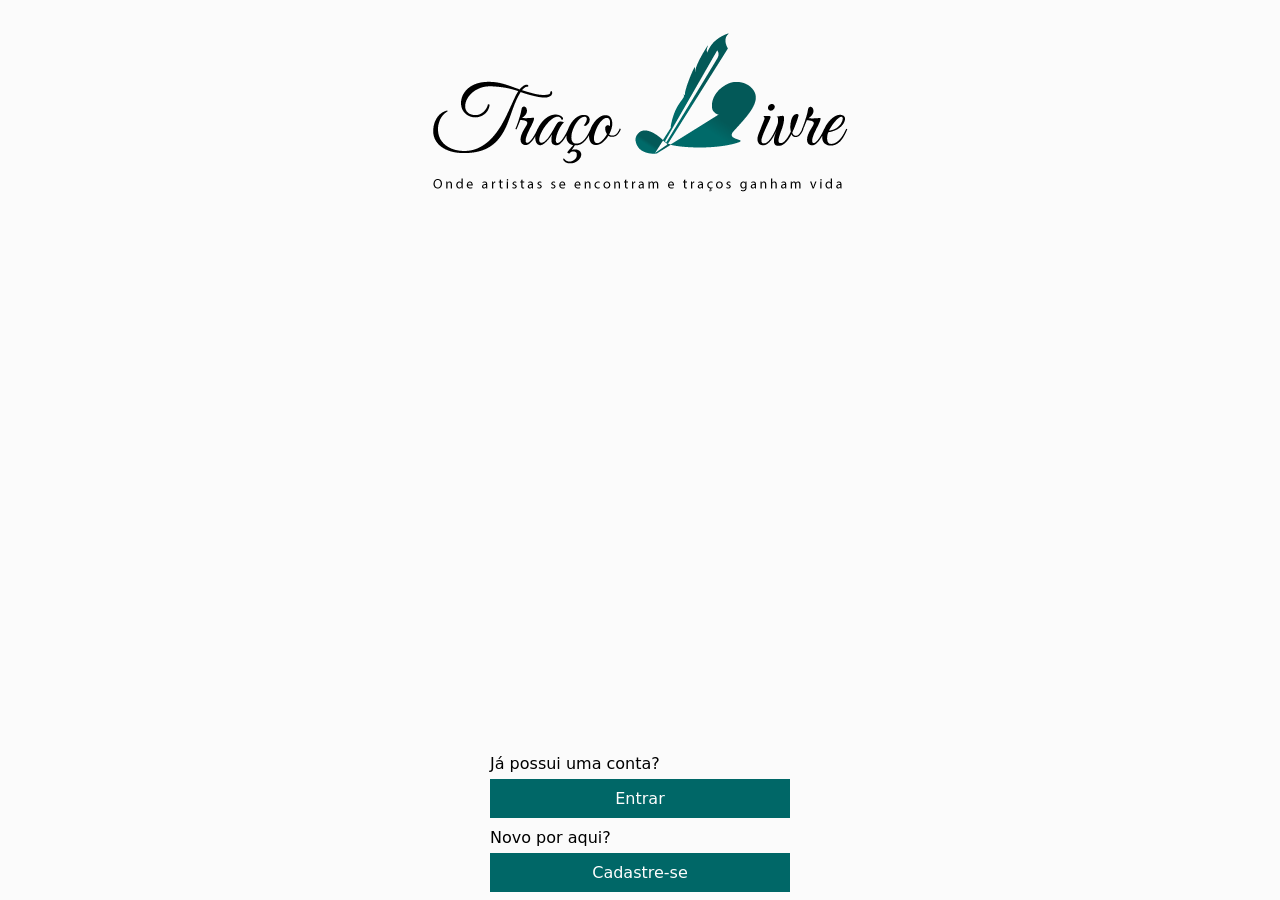
==== index.html @ 2e5fe10b "Desenvolvimento da tela de entrada" ====
<!DOCTYPE html>
<html lang="pt-br">
<head>
    <meta charset="UTF-8">
    <meta name="viewport" content="width=device-width, initial-scale=1.0">
    <link rel="stylesheet" href="assets/css/main.css">
    <title>Traço Livre</title>
</head>
<body>
    <main role="main">
        <img src="assets/imgs/lg-principal.png" alt="Logo do Traço Livre: Onde artístas se encontram e traços ganham vida">

        <ul role="navigation">
            <li>Já possui uma conta?<a role="button" href="login.html">Entrar</a></li>
            <li>Novo por aqui?<a role="button" href="cadastre-se.html">Cadastre-se</a></li>
        </ul>
    </main>
</body>
</html>
---- assets/css/main.css ----
:root{
    --background: #fbfbfb;
    --indigo: #006767;
    --indigo-escuro: #004545;
    --indigo-claro: #CCE8E7;
    --branco-01: #fdfdfd;
    --branco-02: #f5f5f5;
    --branco-03: #ebebeb;
}

*{padding: 0px; margin: 0px; box-sizing: border-box;}

body{
    font-family: system-ui, -apple-system, BlinkMacSystemFont, 'Segoe UI', Roboto, Oxygen, Ubuntu, Cantarell, 'Open Sans', 'Helvetica Neue', sans-serif;
    font-size: 1rem;
    background-color: var(--background);
    width: 100vw;
    height: 100vh;
}

main{
    display: flex;
    flex-direction: column;
    justify-content: center;
    align-items: center;
    height: 100%;
    width: 100%;
}

ul{
    display: flex;
    flex-direction: column;
    gap:10px;
    width: 100%;
    margin-top: 60vh;
    list-style: none;
}

li{
    display: flex;
    flex-direction: column;
    gap: 6px;
    width: 50vw;
    max-width: 300px;
    margin: 0 auto;
}

li a{
    display:block;
    padding: 10px 30px;
    text-align: center;
    text-decoration: none;
    color: var(--branco-01);
    background-color: var(--indigo);
}
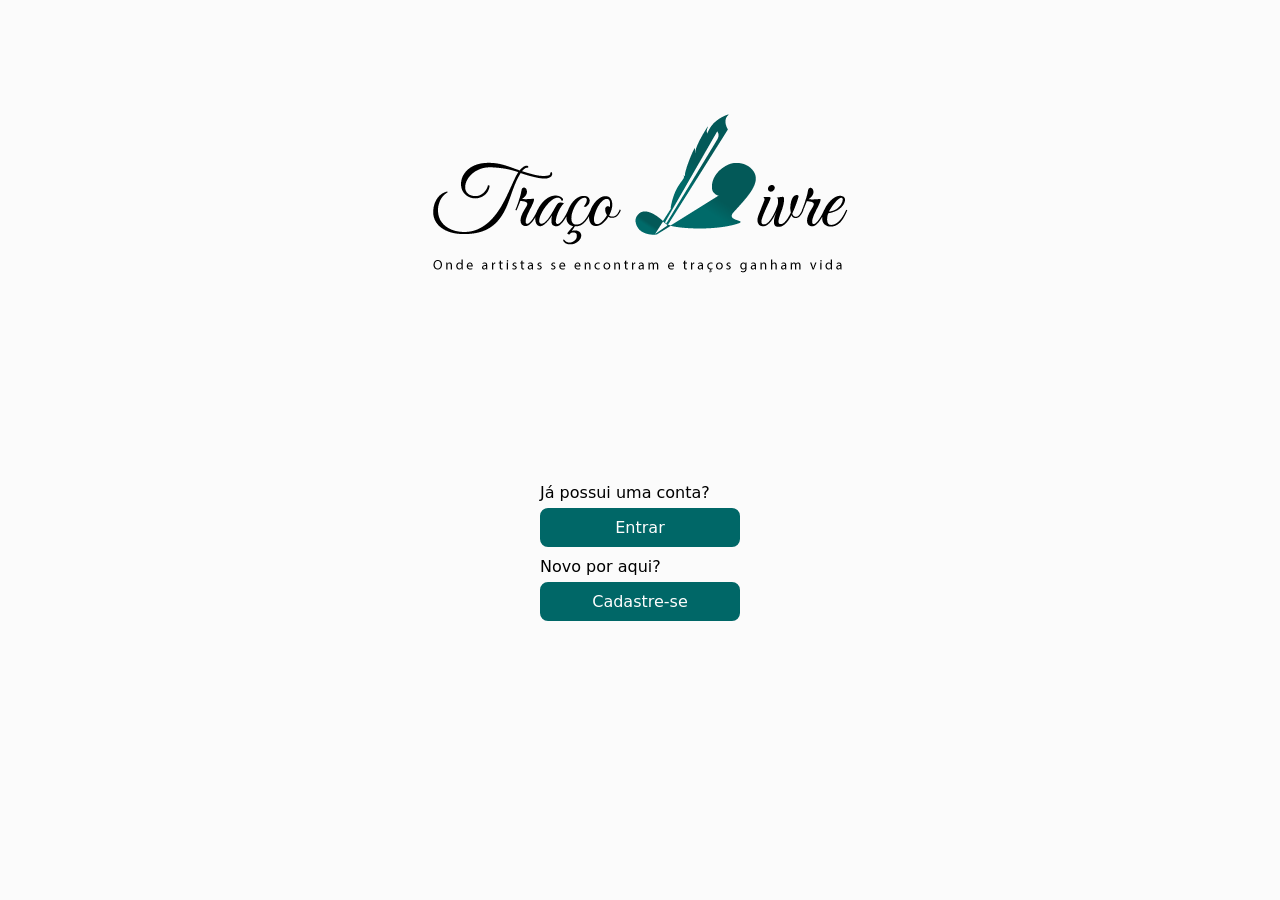
==== commit c330d43a: "Desenvolvimento da tela de cadastro de usuário" ====
--- a/index.html
+++ b/index.html
@@ -2,17 +2,22 @@
 <html lang="pt-br">
 <head>
     <meta charset="UTF-8">
+    <meta name="description" content="Um espaço para artistas independentes compartilharem seus trabalhos, conhecerem diferentes estilos, trocarem experiências e encontrarem pessoas para colaborar em novos projetos.">
+    <meta name="keywords" content="desenhos, arte, artistas, compartilhar trabalho, networking, projetos.">
     <meta name="viewport" content="width=device-width, initial-scale=1.0">
     <link rel="stylesheet" href="assets/css/main.css">
+    <link rel="stylesheet" href="assets/css/index.css">
     <title>Traço Livre</title>
 </head>
 <body>
-    <main role="main">
-        <img src="assets/imgs/lg-principal.png" alt="Logo do Traço Livre: Onde artístas se encontram e traços ganham vida">
-
+    <main class="main-entrada">
+        <h1>
+            <img src="assets/imgs/lg-principal.png" alt="Traço Livre - Onde artístas se encontram e traços ganham vida">
+        </h1>
+        
         <ul role="navigation">
-            <li>Já possui uma conta?<a role="button" href="login.html">Entrar</a></li>
-            <li>Novo por aqui?<a role="button" href="cadastre-se.html">Cadastre-se</a></li>
+            <li>Já possui uma conta?<a class="botao-verde" href="login.html" role="button">Entrar</a></li>
+            <li>Novo por aqui?<a class="botao-verde" href="cadastre-se.html" role="button">Cadastre-se</a></li>
         </ul>
     </main>
 </body>
--- a/assets/css/index.css
+++ b/assets/css/index.css
@@ -0,0 +1,26 @@
+/* CSS TELA DE ENTRADA */
+.main-entrada h1 img{
+    margin-top: 10vh;
+    max-width: 100vw;
+    height: auto;
+}
+
+.main-entrada ul{
+    display: flex;
+    flex-direction: column;
+    gap: 10px;
+    width: 100%;
+    margin-top: 20vh;
+    list-style: none;
+}
+
+.main-entrada li{
+    display: flex;
+    flex-direction: column;
+    gap: 6px;
+    width: 100%;
+    max-width: 200px;
+    margin: 0 auto;
+}
+
+.main-entrada li a{display:block; padding: 8px 20px; text-decoration: none;}
